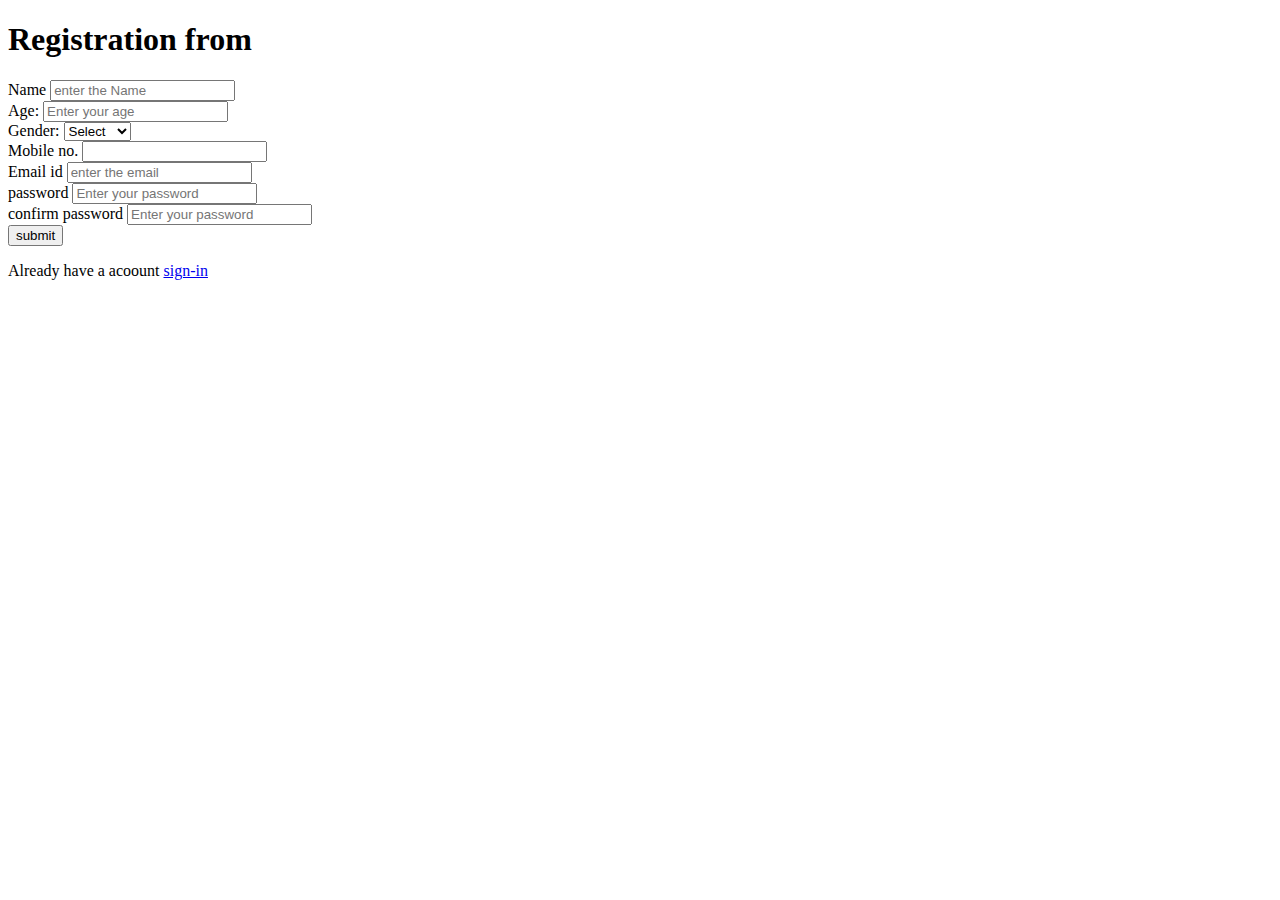
==== registration.html @ e91bd214 "Update registration.html" ====
<!DOCTYPE html>
<html lang="en">
<head>
    <meta charset="UTF-8">
    <meta name="viewport" content="width=device-width, initial-scale=1.0">
    <title>Registration Page</title>
    <link rel="stylesheet" href="registration.css" />
</head>
<body>
   <div class="registration">
    <h1>Registration from</h1>
 <form action="#" method="post">
    <div class="form">
        <label for="firstname">
             Name
        </label>
        <input type="text" id="name" name="name" placeholder="enter the Name" required />
    </div>

    <div class="form">
    <label for="age">Age:</label>
    <input type="number" id="age" name="age" placeholder="Enter your age" required>
 </div>

 <div class="form">
    <label for="gender" style="display: inline;">Gender:</label>
        <select id="gender" name="gender"  required>
            <option value="">Select</option>
            <option value="male">Male</option>
            <option value="female">Female</option>
            <option value="other">Other</option>
        </select>
</div>

<div class="form">
    <label for="number">
       Mobile no.
    </label>
    <input type="number" id="number" name="number" maxlength="10" required />
</div>


    <div class="form">
        <label for="email">
            Email id
        </label>
        <input type="email" id="email" name="email" placeholder="enter the email" required />
    </div>
   
 
    <div class="form">
        <label for="password">password</label>
        <input type="password" id="password" name="password" placeholder="Enter your password" required>
    </div>
   
    <div class="form">
        <label for="password">confirm password</label>
        <input type="password" id="password" name="password" placeholder="Enter your password" required>
    </div>

    <button id="btn">submit</button>
 </form>
 <div class="footerpart">
    <p>Already have a acoount <a href="#">sign-in</a></p>
 </div>
   </div>
</body>
</html>
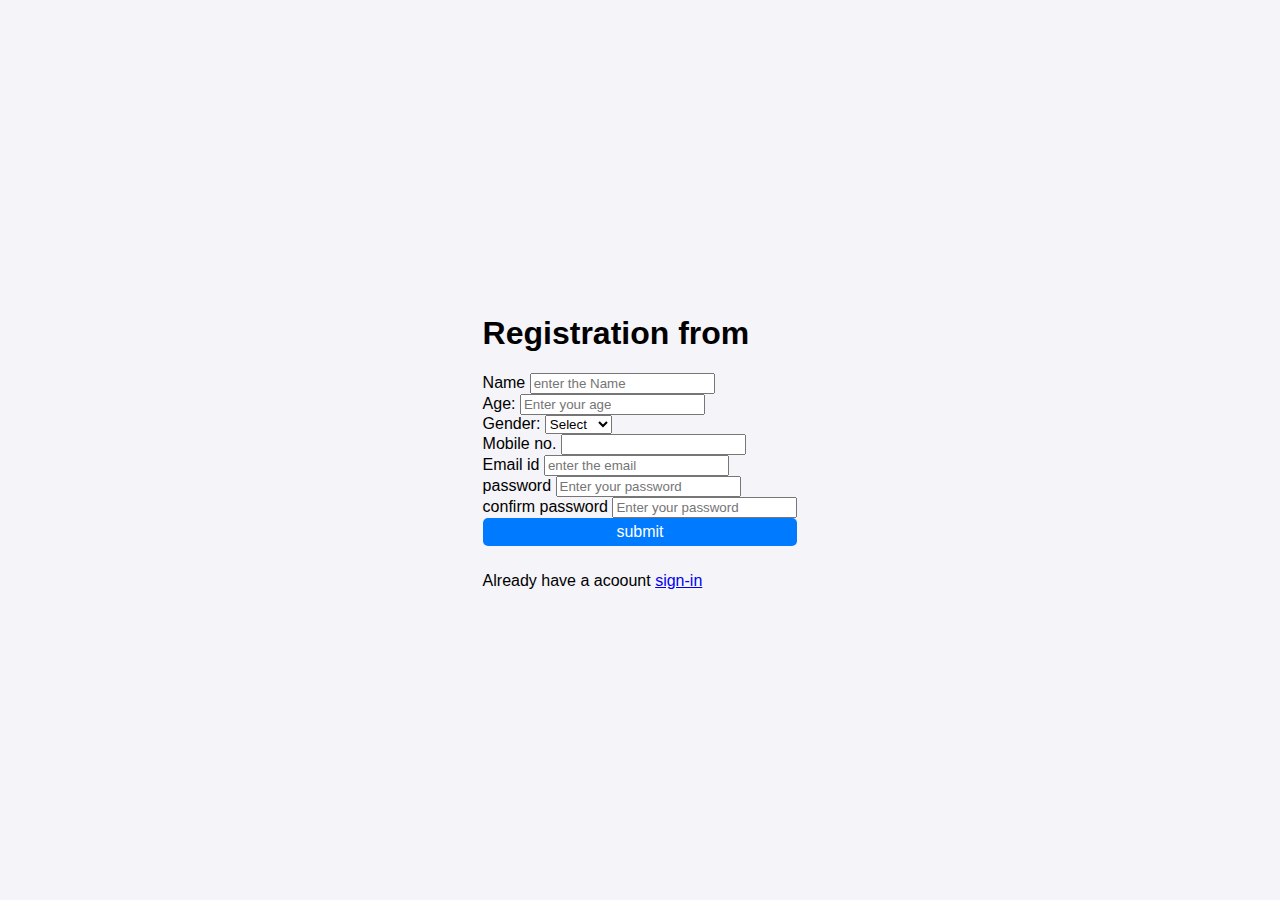
==== commit bdfe0adf: "add html file" ====
--- a/registration.html
+++ b/registration.html
@@ -3,8 +3,8 @@
 <head>
     <meta charset="UTF-8">
     <meta name="viewport" content="width=device-width, initial-scale=1.0">
-    <title>Registration Page</title>
-    <link rel="stylesheet" href="registration.css" />
+    <title>Login Page</title>
+    <link rel="stylesheet" href="new.css" />
 </head>
 <body>
    <div class="registration">
--- a/new.css
+++ b/new.css
@@ -0,0 +1,88 @@
+body{
+    font-family: Arial, Helvetica, sans-serif;
+    margin: 0;
+    padding : 0;
+    display: flex;
+    justify-content: center;
+    align-items:center;
+    height: 100vh;
+    background-color: #f4f4f9;
+}
+
+.login-container{
+    background: #fff;
+    padding:20px 30px;
+   border:2px solid black;
+   box-shadow: 0 5px 7px rgba(0, 0, 0, 0.2);
+   width:100%;
+   max-width: 400px;
+}
+
+.login-container h1{
+    text-align: center;
+    margin-bottom: 20px;
+    font-size: 35px;
+    color: #333;
+}
+
+.emailpart{
+    margin-bottom: 20px;
+}
+
+.emailpart label{
+    display:block;
+    margin-bottom: 10px;
+    font-weight: bold;
+    color: #555;
+}
+
+.emailpart input{
+    width: 100%;
+    padding: 8px;
+    font-size: 12px;
+    border:1px solid  #ccc;
+    border-radius: 5px;
+}
+
+.emailpart input:focus{
+    outline: none;
+    border-color: black;
+}
+
+#btn{
+    width:100%;
+    padding:5px;
+    font-size: 16px;
+    margin-bottom: 10px;
+    background-color: #007bff;
+    color: white;
+    border:none;
+    cursor: pointer;
+    border-radius: 5px;
+    transition: background-color 0.3s ease;
+}
+
+#btn:hover{
+    background-color:  #0056b3;;
+}
+
+.footer-part{
+    margin-top: 10px;
+    text-align: center;
+}
+
+.footer-part p {
+    color:#555;
+}
+
+.footer-part a{
+    text-decoration: none;
+    font-size: 13px;
+}
+
+.footer-part a:hover{
+  text-decoration:underline ;
+}
+
+
+
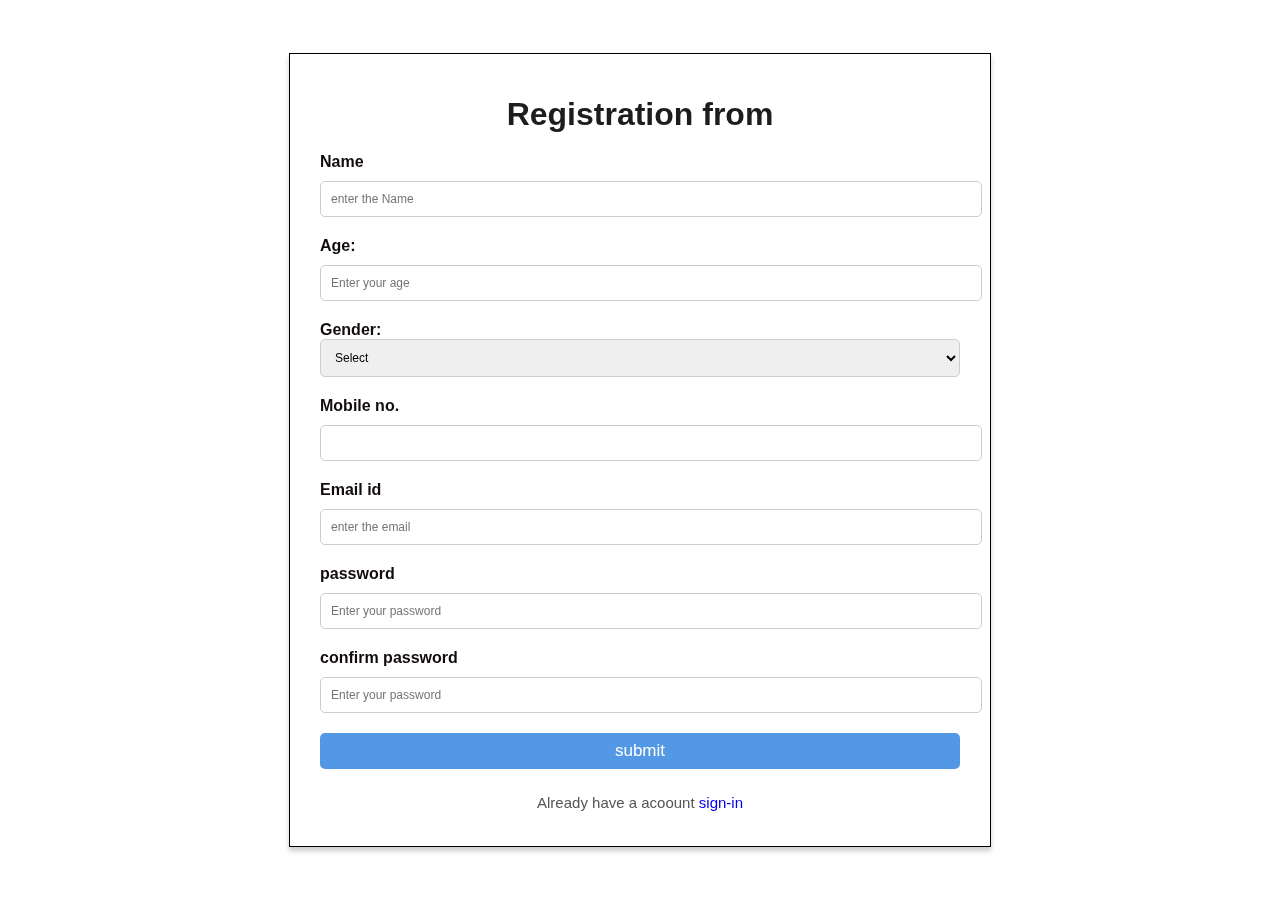
==== commit 2adfe73a: "navbar html" ====
--- a/registration.html
+++ b/registration.html
@@ -3,8 +3,8 @@
 <head>
     <meta charset="UTF-8">
     <meta name="viewport" content="width=device-width, initial-scale=1.0">
-    <title>Login Page</title>
-    <link rel="stylesheet" href="new.css" />
+    <title>Registration Page</title>
+    <link rel="stylesheet" href="registration.css" />
 </head>
 <body>
    <div class="registration">
--- a/registration.css
+++ b/registration.css
@@ -0,0 +1,90 @@
+body{
+    font-family: Arial, Helvetica, sans-serif;
+    display:flex;
+    align-items: center;
+    justify-content: center;
+    height: 100vh;
+    margin: 0;
+    padding: 0;
+    background-color: #f9f9f90a;
+}
+
+.registration{
+    border: 1px solid black;
+    padding: 20px 30px;
+    box-shadow: 0 4px 5px rgba(0, 0, 0, 0.2);
+    width: 100%;
+    background: #fff;
+    max-width: 50%;
+    position: fixed;
+}
+
+.registration h1{
+    text-align: center;
+    margin-bottom: 20px;
+    color: #1e1d1d;
+}
+
+.form{
+   margin-bottom: 20px;
+}
+
+.form label{
+    display: block;
+    margin-bottom: 10px;
+    color: #110b0b;
+    font-weight: bold;
+}
+
+.form input,select{
+    width: 100%;
+    padding: 10px;
+    font-size: 12px;
+    border:1px solid  #ccc;
+    border-radius: 5px;
+    transition:back-ground 0.3s ease;
+}
+
+
+.form input:focus{
+    outline: none;
+    border-color: black;
+}
+
+#btn{
+ width: 100%;
+    padding: 8px;
+    margin-bottom: 10px;
+   font-size: 17px;
+   background-color: #5298e4;
+   color: white;
+   border: none;
+   cursor: pointer;
+   border-radius: 5px;
+  transition: back-ground 0.3s ease-in;
+}
+
+#btn:hover{
+  background-color:  #044080;
+}
+
+.footerpart{
+    margin-top: 10px;
+    text-align: center;
+}
+
+.footerpart p{
+    font-size: 15px;
+    color:#555;
+}
+
+.footerpart a{
+   text-decoration: none;
+}
+
+.footerpart a:hover{
+    text-decoration: underline;
+}
+
+
+
